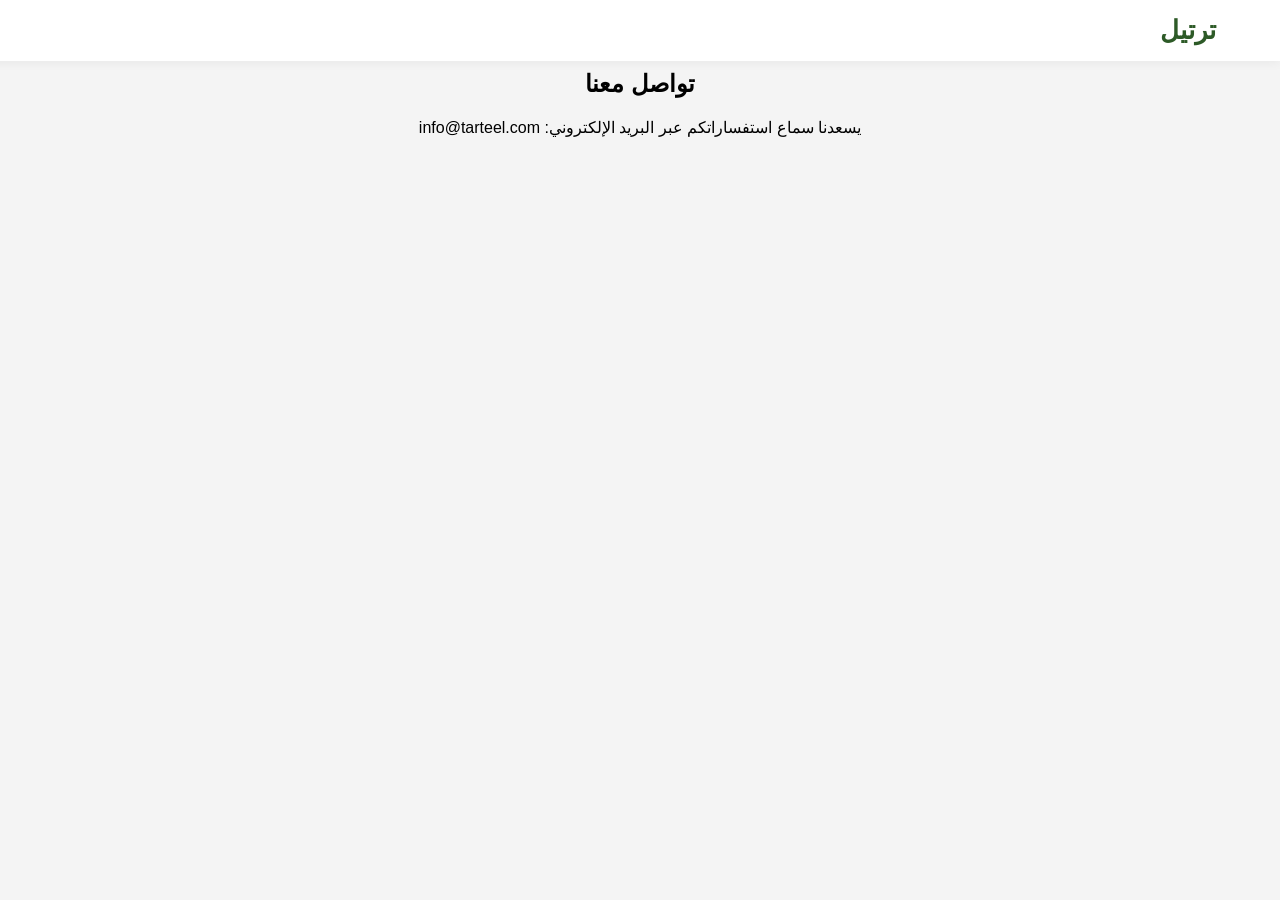
==== contact.html @ 70e5307e "Add contact.html for contact information page" ====
<!DOCTYPE html>
<html lang="ar" dir="rtl">
<head>
    <meta charset="UTF-8">
    <title>اتصل بنا</title>
    <link rel="stylesheet" href="style.css">
</head>
<body>
    <header class="navbar">
        <div class="logo">ترتيل</div>
        <nav><ul><li><a href="index.html">الرئيسية</a></li></ul></nav>
    </header>

    <section style="padding: 50px 10%; text-align: center;">
        <h1>تواصل معنا</h1>
        <p>يسعدنا سماع استفساراتكم عبر البريد الإلكتروني: info@tarteel.com</p>
    </section>
</body>
</html>
---- style.css ----
body { font-family: sans-serif; margin: 0; background-color: #f4f4f4; }

/* الشريط العلوي */
.navbar { position: fixed; top: 0; width: 100%; display: flex; justify-content: space-between; align-items: center; padding: 15px 5%; background: white; box-shadow: 0 2px 5px rgba(0,0,0,0.1); z-index: 1000; }
.navbar nav ul { display: flex; list-style: none; gap: 20px; }
.navbar nav a { text-decoration: none; color: #333; font-weight: bold; }
.auth-buttons { display: flex; gap: 10px; }
.login-btn { background: none; border: 1px solid #2d5a27; padding: 5px 15px; cursor: pointer; }
.register-btn { background: #2d5a27; color: white; border: none; padding: 5px 15px; cursor: pointer; }

/* قسم البطل */
.hero { padding: 150px 5% 100px; text-align: center; background: #e8ece8; }
.cta-btn { background: #c5a059; color: white; padding: 10px 30px; border: none; margin-top: 20px; cursor: pointer; }

/* قسم الدورات */
.courses { padding: 50px 5%; text-align: center; }
.course-container { display: flex; justify-content: center; gap: 20px; margin-top: 20px; }
.card { background: white; padding: 20px; width: 250px; border-radius: 10px; box-shadow: 0 4px 6px rgba(0,0,0,0.1); }
/* تنسيق الزر داخل البطاقة ليظهر بوضوح */
.course-content .cta-btn {
    display: inline-block;
    background-color: #2d5a27;
    color: white;
    padding: 10px 25px;
    border-radius: 5px;
    text-decoration: none;
    margin-top: 15px;
    border: none;
    cursor: pointer;
}
.course-container {
    display: flex;
    justify-content: center;
    gap: 30px;
    flex-wrap: wrap;
}

.course-card {
    background: white;
    width: 300px;
    border-radius: 15px;
    box-shadow: 0 4px 15px rgba(0,0,0,0.1);
    transition: 0.3s;
    text-align: center;
    overflow: hidden;
}

.course-card:hover {
    transform: translateY(-10px); /* تأثير الارتفاع عند مرور الماوس */
    box-shadow: 0 8px 25px rgba(0,0,0,0.2);
}

.course-card a {
    display: inline-block;
    margin-top: 15px;
    text-decoration: none;
    background-color: #2d5a27;
    color: white;
    padding: 10px 25px;
    border-radius: 5px;
}

/* التذييل */
footer { background: #2d5a27; color: white; text-align: center; padding: 20px; margin-top: 50px;
 }
.lessons-list { max-width: 600px; margin: 30px auto; }
.lesson-item { display: flex; justify-content: space-between; align-items: center; padding: 15px; border-bottom: 1px solid #ddd; }
/* --- إضافة تصميم البطاقات الاحترافي --- */

.course-container {
    display: flex;
    justify-content: center;
    gap: 30px;
    flex-wrap: wrap;
    margin-top: 30px;
}

.course-card {
    background: white;
    width: 320px;
    border-radius: 15px;
    box-shadow: 0 10px 20px rgba(0,0,0,0.1);
    text-align: center;
    overflow: hidden;
    transition: 0.3s;
    border: 1px solid #f0f0f0;
}

.course-card:hover {
    transform: translateY(-10px);
    box-shadow: 0 15px 30px rgba(0,0,0,0.15);
}

.course-img {
    background: linear-gradient(45deg, #2d5a27, #c5a059);
    height: 150px;
    width: 100%;
}

.course-content {
    padding: 20px;
}

.course-content h3 {
    margin: 10px 0;
    color: #333;
    font-size: 1.2rem;
}

.course-content p {
    color: #666;
    font-size: 0.9rem;
    margin-bottom: 20px;
}
/* تنسيق الأيقونة داخل البطاقة */
.course-img i {
    opacity: 0.9;
    transition: 0.3s;
}

.course-card:hover .course-img i {
    transform: scale(1.1); /* تكبر الأيقونة قليلاً عند مرور الماوس */
}
.navbar {
    display: flex;
    justify-content: space-between; /* هذا يوزع العناصر بالتساوي */
    align-items: center;
    padding: 15px 5%;
    background-color: #ffffff;
    box-shadow: 0 2px 10px rgba(0,0,0,0.05);
}

.logo {
    font-weight: bold;
    font-size: 26px;
    color: #2d5a27;
}

.navbar nav ul {
    display: flex;
    list-style: none;
    gap: 30px;
    margin: 0;
    padding: 0;
}

.auth-buttons {
    display: flex;
    gap: 15px;
}

.login-btn, .register-btn {
    padding: 8px 16px;
    border-radius: 6px;
    border: none;
    cursor: pointer;
}

.register-btn {
    background-color: #2d5a27;
    color: white;
}
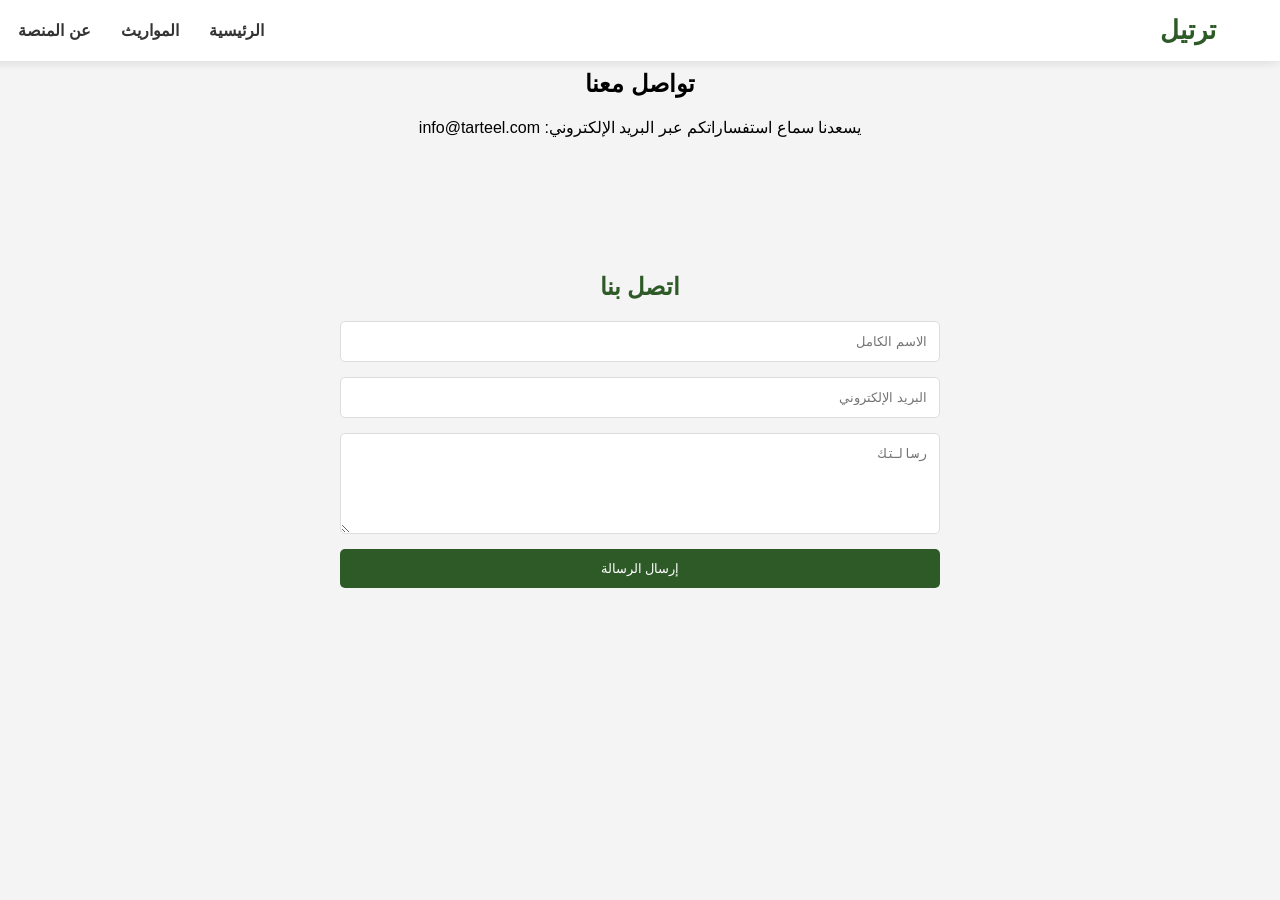
==== commit 21ca125e: "Add contact form to contact.html" ====
--- a/contact.html
+++ b/contact.html
@@ -17,3 +17,34 @@
     </section>
 </body>
 </html>
+<!DOCTYPE html>
+<html lang="ar" dir="rtl">
+<head>
+    <meta charset="UTF-8">
+    <title>اتصل بنا - منصة ترتيل</title>
+    <link rel="stylesheet" href="style.css">
+</head>
+<body>
+    <header class="navbar">
+        <div class="logo">ترتيل</div>
+        <nav>
+            <ul>
+                <li><a href="index.html">الرئيسية</a></li>
+                <li><a href="moarith-course.html">المواريث</a></li>
+                <li><a href="about.html">عن المنصة</a></li>
+                <li><a href="contact.html">اتصل بنا</a></li>
+            </ul>
+        </nav>
+    </header>
+
+    <section style="padding: 50px 20px; max-width: 600px; margin: auto;">
+        <h2 style="color: #2d5a27; text-align: center;">اتصل بنا</h2>
+        <form action="#" method="POST" style="display: flex; flex-direction: column; gap: 15px;">
+            <input type="text" placeholder="الاسم الكامل" required style="padding: 12px; border: 1px solid #ddd; border-radius: 5px;">
+            <input type="email" placeholder="البريد الإلكتروني" required style="padding: 12px; border: 1px solid #ddd; border-radius: 5px;">
+            <textarea placeholder="رسالتك" rows="5" required style="padding: 12px; border: 1px solid #ddd; border-radius: 5px;"></textarea>
+            <button type="submit" style="background: #2d5a27; color: white; padding: 12px; border: none; border-radius: 5px; cursor: pointer;">إرسال الرسالة</button>
+        </form>
+    </section>
+</body>
+</html>
